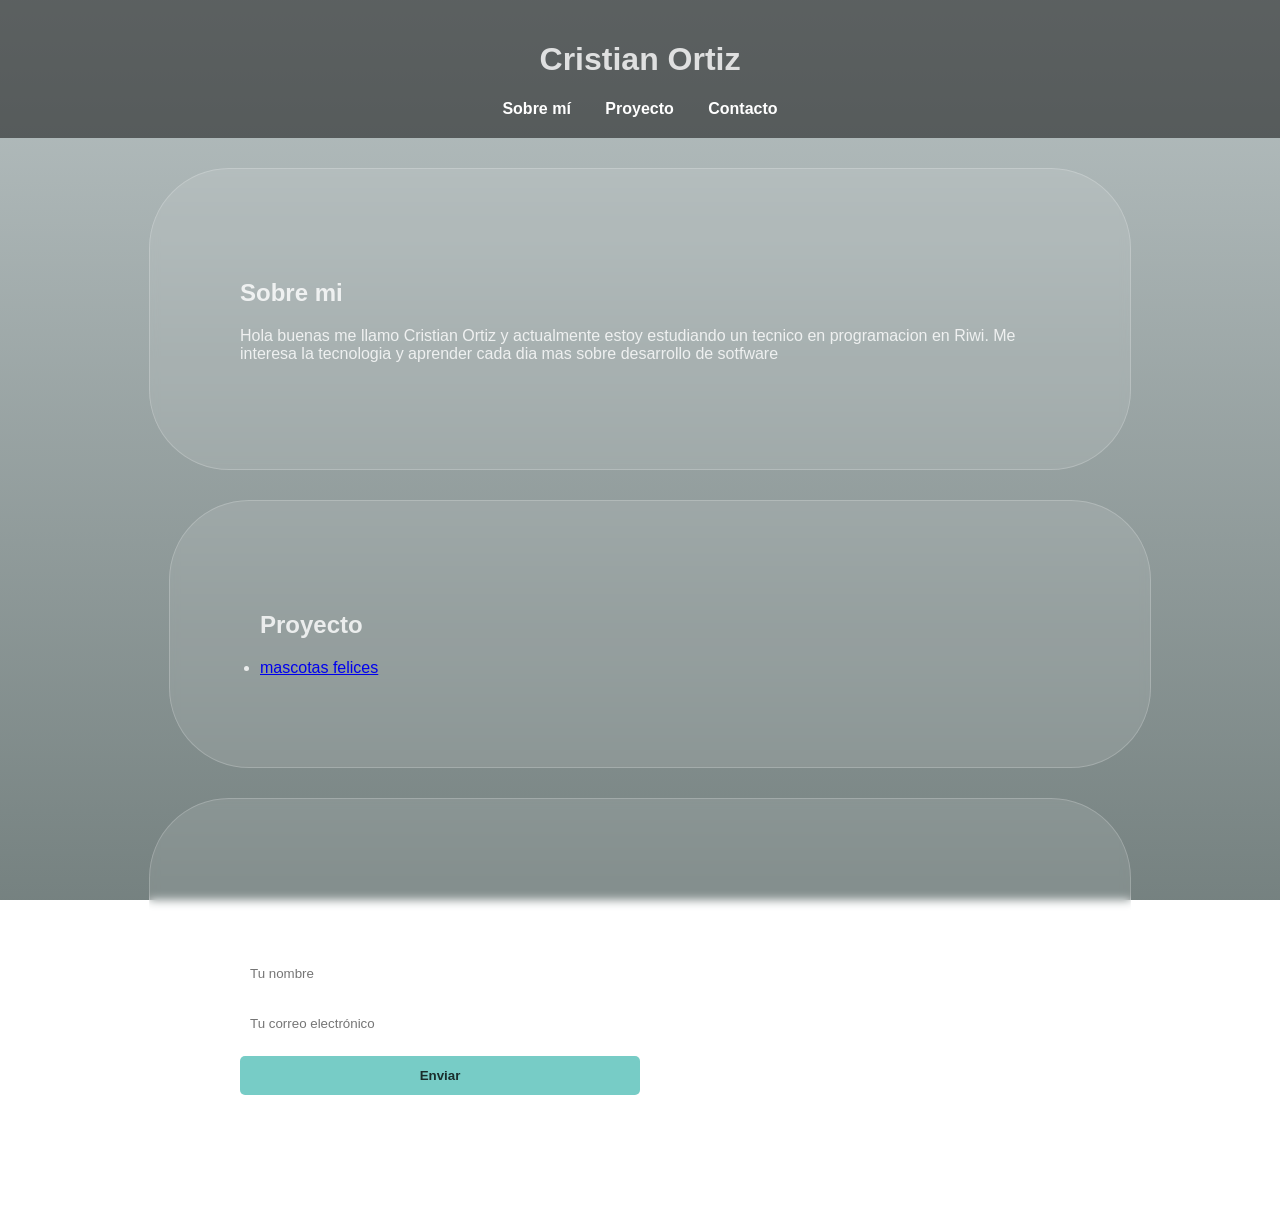
==== index.html @ 292815c2 "html css samana1" ====
<!DOCTYPE html>
<html lang="en">
<head>
    <meta charset="UTF-8">
    <link rel="stylesheet" href="styles.css">
    <title>Cristian</title>
</head>

<body>
    <header>
        <h1>Cristian Ortiz</h1>
        <nav>
        <a href="#sobre-mi">Sobre mí</a>
        <a href="#proyecto">Proyecto</a>
        <a href="#contacto">Contacto</a>
        </nav>
    </header>
    <section id="sobre-mi">
        <h2>Sobre mi</h2>
            <p>Hola buenas me llamo Cristian Ortiz y actualmente estoy estudiando un tecnico en programacion en Riwi. Me interesa la tecnologia y aprender cada dia mas sobre desarrollo de sotfware</p>
        </section>
        <ul>
            <section id="Proyectos">
                <h2>Proyecto</h2>
                <li><a href="mascotas.html">mascotas felices</a></li>
            </ul>    
        </section>
       <section id="contacto">
    <h2>Contacto</h2>
    <form>
        
        <input type="text" name="nombre" placeholder="Tu nombre" required>
        

        <input type="email" name="email" placeholder="Tu correo electrónico" required>
        
        <button type="submit">Enviar</button>
    </form>

</section>
</body>
</html>
---- styles.css ----
body {
       background: linear-gradient(rgba(158, 171, 172, 0.728), rgba(26, 46, 44, 0.6)), 
                url('https://blacknerdproblems.com/wp-content/uploads/2024/01/Frieren-Beyond-Journeys-End-1-1024x576.jpg');
                 background-size: cover; 
                 background-repeat: no-repeat;
                 background-position: center;
                 background-attachment: fixed;
                 color: rgba(255, 255, 255, 0.807);
                font-family: sans-serif;
    margin: 0;
                
                
                
                }
header {
    background-color: rgba(0, 0, 0, 0.5); 
    padding: 20px;
    text-align: center;
}

nav a {
    color: white;
    text-decoration: none; 
    margin: 0 15px; 
    font-weight: bold;
}

nav a:hover {
    color: #77ccc6; 
}

section {
    background-color: rgba(255, 255, 255, 0.1);
    backdrop-filter: blur(5px); 
    margin: 30px auto;
    padding: 90px;
    width: 80%; 
    max-width: 800px;
    border-radius: 80px;
    border: 1px solid rgba(255, 255, 255, 0.2);
}

form {
    display: flex;
    flex-direction: column; 
    gap: 15px;
    max-width: 400px;
}

input {
    padding: 10px;
    border-radius: 5px;
    border: none;
    outline: none;
}

button {
    background-color: #77ccc6;
    color: #1a2e2c;
    padding: 12px;
    border: none;
    border-radius: 5px;
    font-weight: bold;
    cursor: pointer;
    transition: 0.3s;
}

button:hover {
    background-color: #ffffff;
    transform: scale(1.05);
}
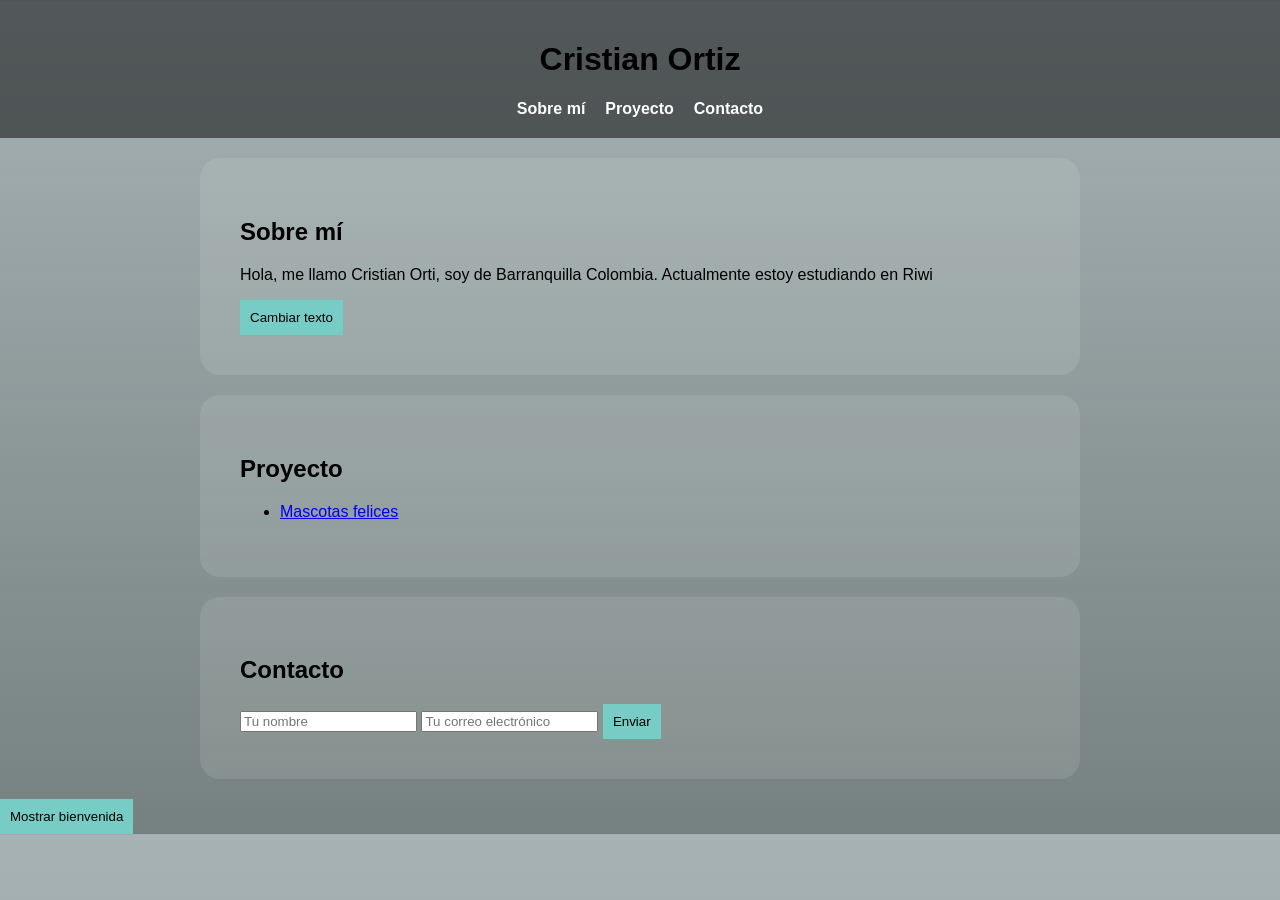
==== commit b4e8ab8c: "HTML-SEMANA1" ====
--- a/index.html
+++ b/index.html
@@ -1,42 +1,47 @@
 <!DOCTYPE html>
-<html lang="en">
+<html lang="es">
 <head>
     <meta charset="UTF-8">
+    <meta name="viewport" content="width=device-width, initial-scale=1.0">
     <link rel="stylesheet" href="styles.css">
     <title>Cristian</title>
 </head>
 
 <body>
-    <header>
-        <h1>Cristian Ortiz</h1>
-        <nav>
+
+<header>
+    <h1>Cristian Ortiz</h1>
+    <nav>
         <a href="#sobre-mi">Sobre mí</a>
         <a href="#proyecto">Proyecto</a>
         <a href="#contacto">Contacto</a>
-        </nav>
-    </header>
-    <section id="sobre-mi">
-        <h2>Sobre mi</h2>
-            <p>Hola buenas me llamo Cristian Ortiz y actualmente estoy estudiando un tecnico en programacion en Riwi. Me interesa la tecnologia y aprender cada dia mas sobre desarrollo de sotfware</p>
-        </section>
-        <ul>
-            <section id="Proyectos">
-                <h2>Proyecto</h2>
-                <li><a href="mascotas.html">mascotas felices</a></li>
-            </ul>    
-        </section>
-       <section id="contacto">
+    </nav>
+</header>
+
+<section id="sobre-mi">
+    <h2>Sobre mí</h2>
+    <p id="texto">Hola, me llamo Cristian Orti, soy de Barranquilla Colombia. Actualmente estoy estudiando en Riwi </p>
+    <button onclick="cambiarTexto()">Cambiar texto</button>
+</section>
+
+<section id="proyecto">
+    <h2>Proyecto</h2>
+    <ul>
+        <li><a href="mascotas.html">Mascotas felices</a></li>
+    </ul>
+</section>
+
+<section id="contacto">
     <h2>Contacto</h2>
     <form>
-        
-        <input type="text" name="nombre" placeholder="Tu nombre" required>
-        
-
-        <input type="email" name="email" placeholder="Tu correo electrónico" required>
-        
+        <input type="text" placeholder="Tu nombre" required>
+        <input type="email" placeholder="Tu correo electrónico" required>
         <button type="submit">Enviar</button>
     </form>
+</section>
 
-</section>
+<button onclick="mostrarMensaje()">Mostrar bienvenida</button>
+
+<script src="script.js"></script>
 </body>
 </html>
--- a/styles.css
+++ b/styles.css
@@ -1,71 +1,77 @@
+:root {
+    --color-principal: #77ccc6;
+    --color-fondo: rgba(0, 0, 0, 0.5);
+    --color-texto: white;
+}
+
 body {
-       background: linear-gradient(rgba(158, 171, 172, 0.728), rgba(26, 46, 44, 0.6)), 
-                url('https://blacknerdproblems.com/wp-content/uploads/2024/01/Frieren-Beyond-Journeys-End-1-1024x576.jpg');
-                 background-size: cover; 
-                 background-repeat: no-repeat;
-                 background-position: center;
-                 background-attachment: fixed;
-                 color: rgba(255, 255, 255, 0.807);
-                font-family: sans-serif;
+    background: linear-gradient(rgba(129,146,148,0.7), rgba(26,46,44,0.6)),
+    url('https://blacknerdproblems.com/wp-content/uploads/2024/01/Frieren-Beyond-Journeys-End-1-1024x576.jpg');
+    background-size: cover;
+    background-position: center;
+    font-family: sans-serif;
     margin: 0;
-                
-                
-                
-                }
+}
+
+
 header {
-    background-color: rgba(0, 0, 0, 0.5); 
+    display: flex;
+    flex-direction: column;
+    align-items: center;
+    background-color: var(--color-fondo);
     padding: 20px;
-    text-align: center;
+}
+
+nav {
+    display: flex;
+    gap: 20px;
 }
 
 nav a {
-    color: white;
-    text-decoration: none; 
-    margin: 0 15px; 
+    color: var(--color-texto);
+    text-decoration: none;
     font-weight: bold;
 }
 
-nav a:hover {
-    color: #77ccc6; 
+section {
+    margin: 20px auto;
+    padding: 40px;
+    width: 80%;
+    max-width: 800px;
+    background: rgba(255,255,255,0.1);
+    border-radius: 20px;
 }
 
-section {
-    background-color: rgba(255, 255, 255, 0.1);
-    backdrop-filter: blur(5px); 
-    margin: 30px auto;
-    padding: 90px;
-    width: 80%; 
-    max-width: 800px;
-    border-radius: 80px;
-    border: 1px solid rgba(255, 255, 255, 0.2);
+
+img {
+    max-width: 100%;
+    height: auto;
 }
 
-form {
-    display: flex;
-    flex-direction: column; 
-    gap: 15px;
-    max-width: 400px;
+
+button {
+    background: var(--color-principal);
+    padding: 10px;
+    border: none;
+    cursor: pointer;
 }
 
-input {
-    padding: 10px;
-    border-radius: 5px;
-    border: none;
-    outline: none;
+
+@media (max-width: 600px) {
+    nav {
+        flex-direction: column;
+    }
+
+    section {
+        width: 95%;
+        padding: 20px;
+    }
 }
 
-button {
-    background-color: #77ccc6;
-    color: #1a2e2c;
-    padding: 12px;
-    border: none;
-    border-radius: 5px;
-    font-weight: bold;
-    cursor: pointer;
-    transition: 0.3s;
+
+@media (min-width: 601px) and (max-width: 900px) {
+    section {
+        width: 90%;
+    }
 }
 
-button:hover {
-    background-color: #ffffff;
-    transform: scale(1.05);
-}
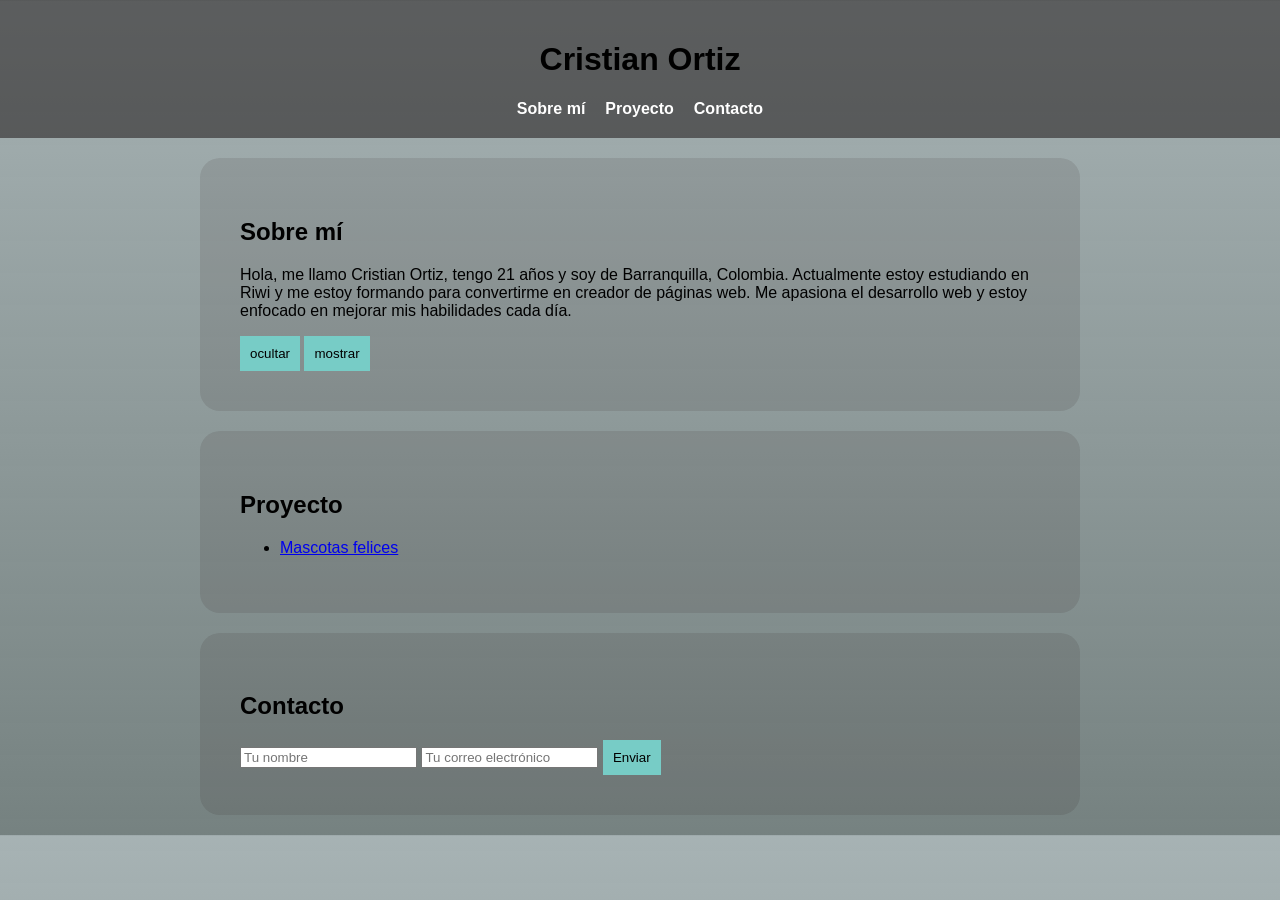
==== commit e99f1445: "agregue alerta y funciones para mostrar/oculta texto" ====
--- a/index.html
+++ b/index.html
@@ -4,7 +4,7 @@
     <meta charset="UTF-8">
     <meta name="viewport" content="width=device-width, initial-scale=1.0">
     <link rel="stylesheet" href="styles.css">
-    <title>Cristian</title>
+    <title>Portafolio</title>
 </head>
 
 <body>
@@ -20,8 +20,9 @@
 
 <section id="sobre-mi">
     <h2>Sobre mí</h2>
-    <p id="texto">Hola, me llamo Cristian Orti, soy de Barranquilla Colombia. Actualmente estoy estudiando en Riwi </p>
-    <button onclick="cambiarTexto()">Cambiar texto</button>
+    <p id="texto">Hola, me llamo Cristian Ortiz, tengo 21 años y soy de Barranquilla, Colombia. Actualmente estoy estudiando en Riwi y me estoy formando para convertirme en creador de páginas web. Me apasiona el desarrollo web y estoy enfocado en mejorar mis habilidades cada día.</p>
+    <button onclick="ocultar()">ocultar</button>
+    <button onclick="mostrar()">mostrar</button>
 </section>
 
 <section id="proyecto">
@@ -40,8 +41,8 @@
     </form>
 </section>
 
-<button onclick="mostrarMensaje()">Mostrar bienvenida</button>
+<script src="script.js"></script>
 
-<script src="script.js"></script>
 </body>
+
 </html>
--- a/styles.css
+++ b/styles.css
@@ -1,6 +1,6 @@
 :root {
     --color-principal: #77ccc6;
-    --color-fondo: rgba(0, 0, 0, 0.5);
+    --color-fondo: rgba(19, 11, 11, 0.5);
     --color-texto: white;
 }
 
@@ -38,7 +38,7 @@
     padding: 40px;
     width: 80%;
     max-width: 800px;
-    background: rgba(255,255,255,0.1);
+    background: rgba(31, 11, 11, 0.1);
     border-radius: 20px;
 }
 
@@ -74,4 +74,3 @@
         width: 90%;
     }
 }
-
